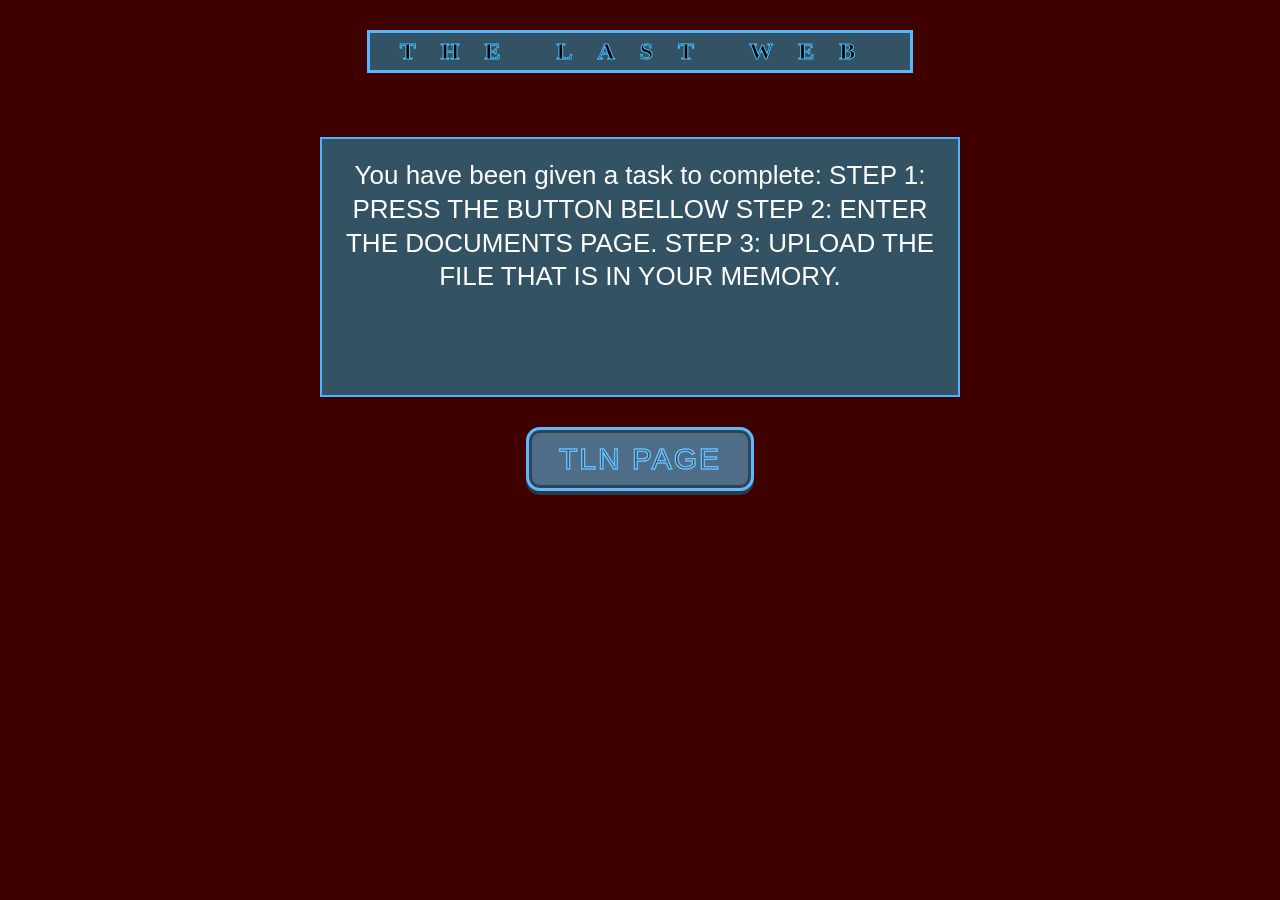
==== index.html @ 86a104f3 "Add files via upload" ====
<!DOCTYPE html>
<html lang="en">
<head>
    <meta charset="UTF-8">
    <meta name="viewport" content="width=device-width, initial-scale=1.0">
    <title>HOMEPAGE</title>

<link rel="preconnect" href="https://fonts.googleapis.com">
<link rel="preconnect" href="https://fonts.gstatic.com" crossorigin>
<link rel="stylesheet" href="style.css">
</head>

<body class="body">

    <nav>
        <div class="titleBox">
        <h1 class="wTitle"> THE LAST WEB</h1>
    </div>
    </nav>
    
    
    <div class="taskBox">
        <p class="decrypt-me">
    You have been given a task to complete:
    STEP 1: PRESS THE BUTTON BELLOW
    STEP 2: ENTER THE DOCUMENTS PAGE.
    STEP 3: UPLOAD THE FILE THAT IS IN YOUR MEMORY.
        </p>
    </div>
    <a href="thelastNetwork.html" class="TLNbutton">
        TLN PAGE
    </a>

    <a href="puzzle-2.html" class="TRUTH hidden" id="truth-btn">
    <p class="TRUTHt">TRUTH</p>
    </a>
    <script src="click-spark.js"></script>

<script>
    const sparkEffect = new Clickspark({
        sparkColor: '#fff',
        sparkSize: 10,
        sparkRadius: 15,
        sparkCount: 8,
        duration: 400,
        easing: 'ease-out'
    });
</script>
<script>
    document.addEventListener("DOMContentLoaded", function(){
        const truthButton = document.getElementById('truth-btn');
        const puzzleComplete = localStorage.getItem('puzzleComplete');

        if (puzzleComplete === 'true') {
            truthButton.classList.remove('hidden');
        } else {
            truthButton,classList.add('hidden');
        }
    });
</script>
</body>
</html>
---- style.css ----
/*1. GLOBAL & BODY STYLES */
body {
    background-color: #3F0000;
    margin: 0;
    padding: 0;
    box-sizing: border-box;
}

.darksideB{
    background: #000000;
}

/*2. HEADER / NAVIGATION (Works for all pages) */
nav, .navbar {
    position: relative;     
    text-align: center;     
    width: 100%;
    padding-top: 30px;      
}

/* The Return Button */
.return {
    position: absolute;     
    top: 10px;              
    left: 30px;        
    display: inline-block;
}

.return img {
    width: 120px;
    height: auto;
}

/*3. TITLE STYLES */
.HtitleBox,
.titleBox {
    display: inline-block;
    background: #335364;
    border: 3px solid #59b7ff;
    padding: 5px 30px;      
}

.wTitle {
    color: #000000;
    -webkit-text-stroke: 1px #4DC0FF;
    font-family: "Aldrich";
    letter-spacing: 25px;   
    margin: 0;
}

/*4. HOMEPAGE TASK BOX */
.taskBox {
    width: 50%;
    min-height: 260px;
    border: 2px solid #4db2ff;
    background: #335364;
    text-align: center;
    box-sizing: border-box;
    margin: 5% auto 0 auto; 
    padding: 20px;
}

.taskBox p {
    color: white;
    font-family: "Aldrich", sans-serif;
    font-size: 26px;
    line-height: 1.3;
    margin: 0;
}
/* 5. HISTORY PAGE STYLES */
.HtitleBox {
    margin-top: 35px;
    margin-left: 25%;
}

.hisPara {
    width: 800px;
    min-height: auto;
    margin-left: 17%;
    background-color: #D8FFFC;
}

.paragraph {
    text-align: center;
    font-size: 28px;
}

/* 6. DOCUMENTS PAGE STYLE */
.uploadBox {
    background: #335364;
    border: 3px solid #59b7ff;
    width: 400px;
    min-height: 200px;
    margin: 15% auto 0 auto; 
}

.guide {
    text-align: center;
    font-size: 25px;
    margin-top: 80px;
    font-family: "Aldrich";
    color: #000000;
    -webkit-text-stroke: 1px #4DC0FF;
    letter-spacing: 2px;
}

/*7. PUZZLE PAGE STYLES*/
.inst-box {
    position: absolute;
    background: #335364;
    border: 2px solid #4DC0FF;
    margin-left: 33%;
    margin-top: 65px;
    font-size: 20px;
}

.inst {
    font-family: "Aldrich";
    -webkit-text-stroke: 3px solid #4db2ff;
}

/* 8. BUTTONS (Shared Base Styles) */
.continue,
.warHis,
.truth,
.TRUTH,
.submitFile,
.puzbutton,
.hisbutton,
.Docbutton, 
.TLNbutton {
    background: #4f6d86;
    border: 3px solid #5db8ff;
    border-radius: 14px;
    color: #2d4152;
    font-family: "Aldrich", sans-serif;
    font-size: 15px; 
    text-decoration: none;
    -webkit-text-stroke: 1.5px #67c1ff;
    
    display: inline-block;
    width: fit-content;      
    padding: 12px 30px;      
    
    box-shadow:
        inset 0 0 0 3px #2e4353,
        0 4px 0 #2a3946;
        
    transition: transform 0.1s ease, box-shadow 0.1s ease;
}

.TLNbutton {
    display: block;
    margin: 30px auto 0 auto;
    font-size: 30px;
    letter-spacing: 2px;
}

.submitFile {
    display: block;
    margin: 20px auto 0 auto;
    font-size: 30px;
    letter-spacing: 2px;
}

.TRUTH {
    background: red;
    border: 0;
    border-radius: 0;
    margin-left: 90%;
    width: 50px;
    text-align: center;
}

.warHis{
    background: #FF1515;
    text-align: center;
    -webkit-text-stroke: 1.5px black;
    font-family: 'Aldrich';
    font-weight: bold;
    border-radius: 1px solid #32B6FF;
}

.truth{
    background: #FF1515;
    text-align: center;
    -webkit-text-stroke: 1.5px black;
    font-family: 'Aldrich', sans-serif;
    font-weight: bold;
    border-radius: 1px solid #32b6ff;
}

.continue{
    margin-left: 35%;
}
.continue { letter-spacing: 7px;}
.warHis { letter-spacing: 7px;}
.truth  { letter-spacing: 7px; }
.Docbutton { letter-spacing: 5px; }
.hisbutton { letter-spacing: 7px; }
.puzbutton { letter-spacing: 7px; }

/* Shared Hover States */
.continue:hover,
.warHis:hover,
.truth:hover,
.LIES:hover,
.submitFile:hover,
.puzbutton:hover,
.hisbutton:hover,
.TLNbutton:hover,
.Docbutton:hover {
    transform: translateY(2px);
    box-shadow: inset 0 0 0 3px #2e4353,
                0 2px 0 #2a3946;
}

/* 9. FLEX LAYOUT CONTAINERS & TOGGLES */
.button-container {
    display: flex;
    justify-content: center;
    align-items: center;
    gap: 40px;
    margin-top: 50px;
    width: 100%;
}
.hidden {
    display: none !important;
}

.theyareLying{
    background-color: #FF0000;
    width: 360px;
    margin-left: 35%;
    margin-top: 5%;
}
.darksideT,
.theyareLyingS{
    font-size: 40px;
    font-family: "Aldrich";
    font-weight: bold;
}

.darksideT{
    -webkit-text-stroke: 1px #4f6d86;
}

.warning{
    background: #FF0000;
    width: 750px;
    height: 50px;
    margin-left: 19%;
    margin-top: 20%;
}
.warningText{
    font-size: 40px;
    font-family: 'Aldrich';
    font-style:normal;
}
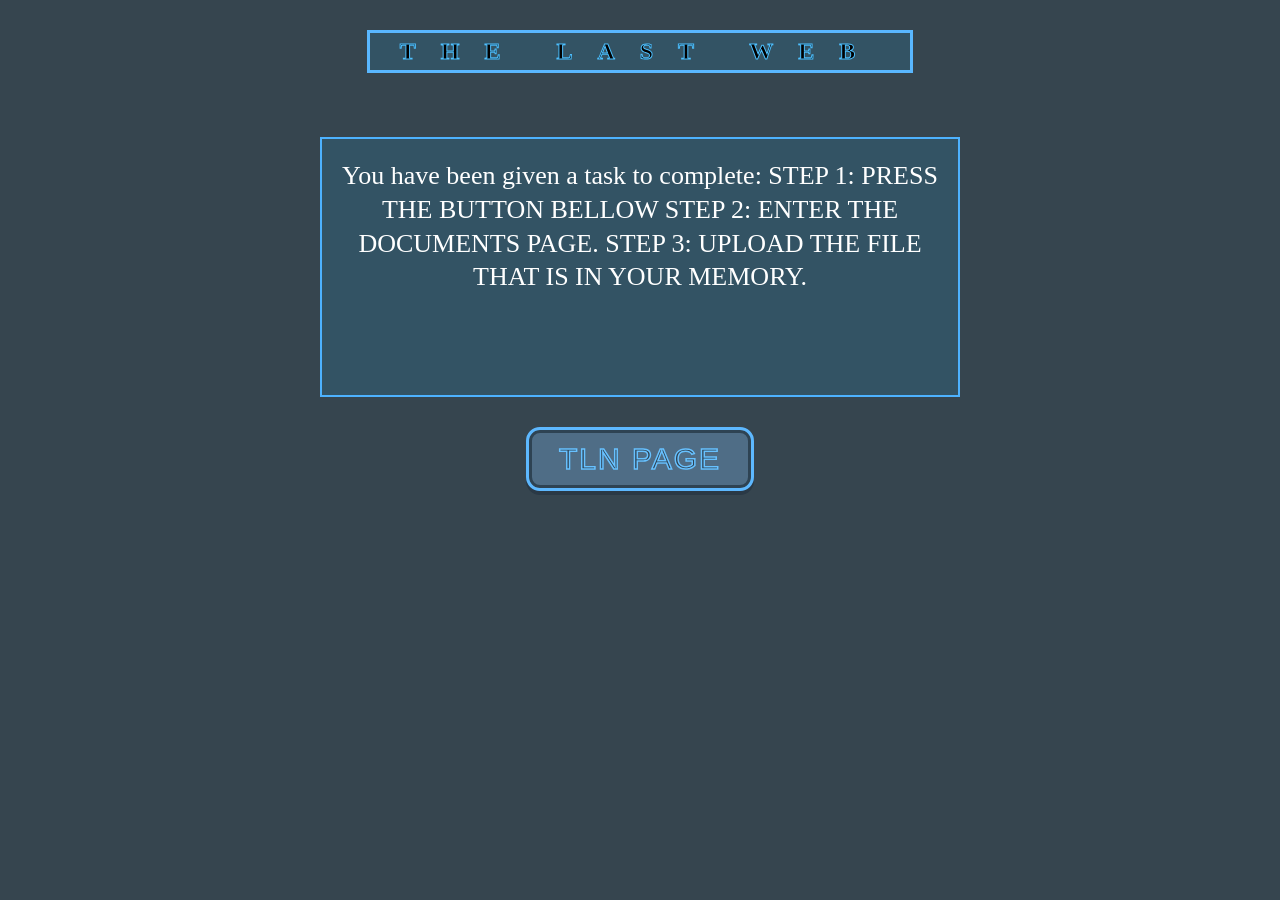
==== commit af2378a2: "Update index.html" ====
--- a/index.html
+++ b/index.html
@@ -8,6 +8,11 @@
 <link rel="preconnect" href="https://fonts.googleapis.com">
 <link rel="preconnect" href="https://fonts.gstatic.com" crossorigin>
 <link rel="stylesheet" href="style.css">
+
+<style>
+
+
+</style>
 </head>
 
 <body class="body">
@@ -49,14 +54,27 @@
 <script>
     document.addEventListener("DOMContentLoaded", function(){
         const truthButton = document.getElementById('truth-btn');
+        const taskBox = document.querySelector('.taskBox');
+        const decryptText = document.querySelector('.decrypt-me');
+
+
         const puzzleComplete = localStorage.getItem('puzzleComplete');
 
         if (puzzleComplete === 'true') {
+            document.body.classList.add('glitch-alarm');
             truthButton.classList.remove('hidden');
+
+            decryptText.innerHTML = `WARNING: SYSTEM COMPROMISE DETECTED
+            - THEY ARE LYING.
+            - THE TASKS ARE A FABRICATION
+            - ENTER THE TRUTH PORTAL IMMEDIATLY.`;
+
+            taskBox.classList.add('compromised');
         } else {
             truthButton,classList.add('hidden');
+            taskBox.classList.remove('compromised')
         }
     });
 </script>
 </body>
-</html>+</html>
--- a/style.css
+++ b/style.css
@@ -1,9 +1,22 @@
 /*1. GLOBAL & BODY STYLES */
 body {
-    background-color: #3F0000;
+    background-color: #36454F;
     margin: 0;
     padding: 0;
     box-sizing: border-box;
+}
+
+body.glitch-alarm {
+    animation: backgroundStrobe 0.8s infinite alternate;
+}
+
+@keyframes backgroundStrobe {
+    0%{
+        background-color: #335364;
+    }
+    100%{
+        background-color: #8b0000;
+    }
 }
 
 .darksideB{
@@ -62,7 +75,7 @@
 
 .taskBox p {
     color: white;
-    font-family: "Aldrich", sans-serif;
+    font-family: "Aldrich";
     font-size: 26px;
     line-height: 1.3;
     margin: 0;
@@ -117,6 +130,7 @@
 .inst {
     font-family: "Aldrich";
     -webkit-text-stroke: 3px solid #4db2ff;
+    color: white;
 }
 
 /* 8. BUTTONS (Shared Base Styles) */
@@ -164,7 +178,7 @@
 }
 
 .TRUTH {
-    background: red;
+    background: #36454F;
     border: 0;
     border-radius: 0;
     margin-left: 90%;
@@ -229,16 +243,37 @@
 }
 
 .theyareLying{
-    background-color: #FF0000;
-    width: 360px;
-    margin-left: 35%;
+    background-color: black;
+    border: 3px solid #59b7ff;
+    width: 90%;
+    max-width: 1200px;
+    margin-left: 5%;
     margin-top: 5%;
-}
-.darksideT,
+    box-sizing: border-box;
+}
+
+.darkside{
+    width: 50%;
+    min-height: 50x;
+    border: 2px solid grey;
+    background: red;
+    text-align: center;
+    box-sizing: border-box;
+    margin: 5% auto 0 auto; 
+    padding: 20px;
+}
+.darksideT{
+    font-size: 30px;
+    font-family: "Aldrich";
+    font-weight: bold;
+    color: white;
+}
 .theyareLyingS{
+    color: red;
     font-size: 40px;
     font-family: "Aldrich";
     font-weight: bold;
+    text-align: center;
 }
 
 .darksideT{
@@ -256,4 +291,58 @@
     font-size: 40px;
     font-family: 'Aldrich';
     font-style:normal;
-}+    color: whitesmoke;
+}
+
+.taskBox.compromised {
+    border: 2px dashed #ff3333;
+    background-color: rgba(255, 51, 51, 0.05);
+    box-shadow: 0 0 15px rgba(255, 51, 51, 0.2);
+}
+
+.taskBox.compromised .decrypt-me {
+color: #ff3333;
+font-weight: bold;
+animation: textFlicker 0.15s infinite alternate;
+}
+
+@keyframes textFlicker {
+    0% {opacity: 0.95; }
+    100% { opacity: 1; }    
+}
+
+#propaganda-feed{
+    display: flex;
+    flex-direction: row;
+    justify-content: space-between;
+    align-items: flex-start;
+    gap: 20px;
+    width: 100%;
+    box-sizing: border-box;
+}
+
+.feed-segment {
+    flex: 1;
+    min-width: 0;
+    display: flex;
+    flex-direction: column;
+    box-sizing: border-box;
+}
+
+.news-image {
+    width: 100%;
+    height: auto;
+    max-height: 250px;
+    object-fit: cover;
+    border: 2px solid #2d4152;
+}
+
+.news-description {
+    color: #ffffff;
+    font-family: "Aldrich";
+    font-size: 14px;
+    line-height: 1.5;
+    text-align: center;
+    margin-top: 5px;
+    width: 100%;
+}
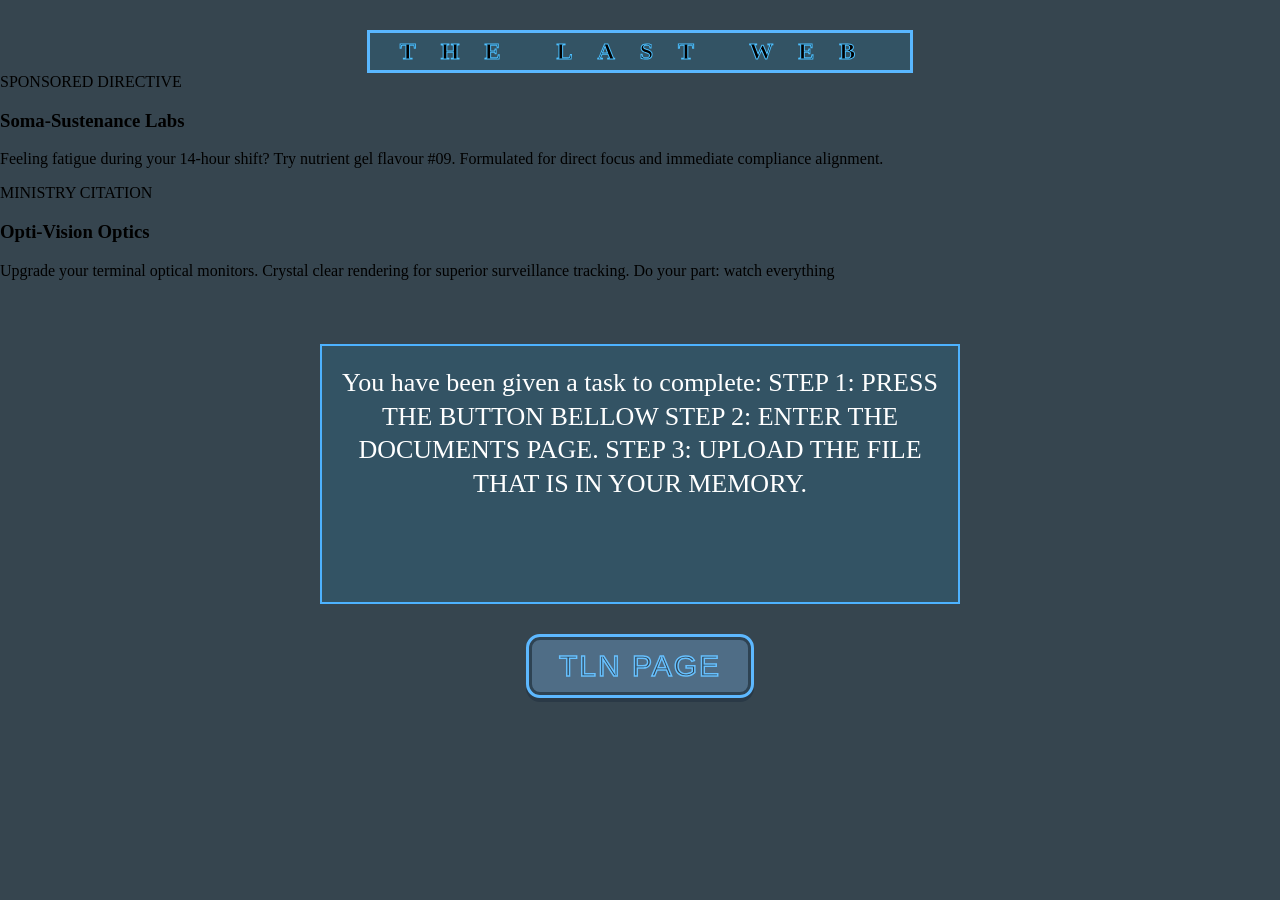
==== commit 930a624f: "Update index.html" ====
--- a/index.html
+++ b/index.html
@@ -23,7 +23,20 @@
     </div>
     </nav>
     
+    <div class="ad-box">
+        <div class="ad-card">
+            <div class="ad-header">SPONSORED DIRECTIVE</div>
+            <h3 class="ad-title">Soma-Sustenance Labs</h3>
+            <p class="ad-text">Feeling fatigue during your 14-hour shift? Try nutrient gel flavour #09. Formulated for direct focus and immediate compliance alignment.</p>
+        </div>
     
+
+    <div class="ad-card">
+        <div class="ad-header">MINISTRY CITATION</div>
+        <h3 class="ad-title">Opti-Vision Optics</h3>
+        <p class="ad-text">Upgrade your terminal optical monitors. Crystal clear rendering for superior surveillance tracking. Do your part: watch everything</p>
+    </div>
+</div>
     <div class="taskBox">
         <p class="decrypt-me">
     You have been given a task to complete:
@@ -56,13 +69,16 @@
         const truthButton = document.getElementById('truth-btn');
         const taskBox = document.querySelector('.taskBox');
         const decryptText = document.querySelector('.decrypt-me');
-
-
         const puzzleComplete = localStorage.getItem('puzzleComplete');
+        const adBox = document.querySelector('.ad-box');
 
         if (puzzleComplete === 'true') {
             document.body.classList.add('glitch-alarm');
             truthButton.classList.remove('hidden');
+
+            if (adBox) {
+                adBox.style.display = 'none';
+            }
 
             decryptText.innerHTML = `WARNING: SYSTEM COMPROMISE DETECTED
             - THEY ARE LYING.
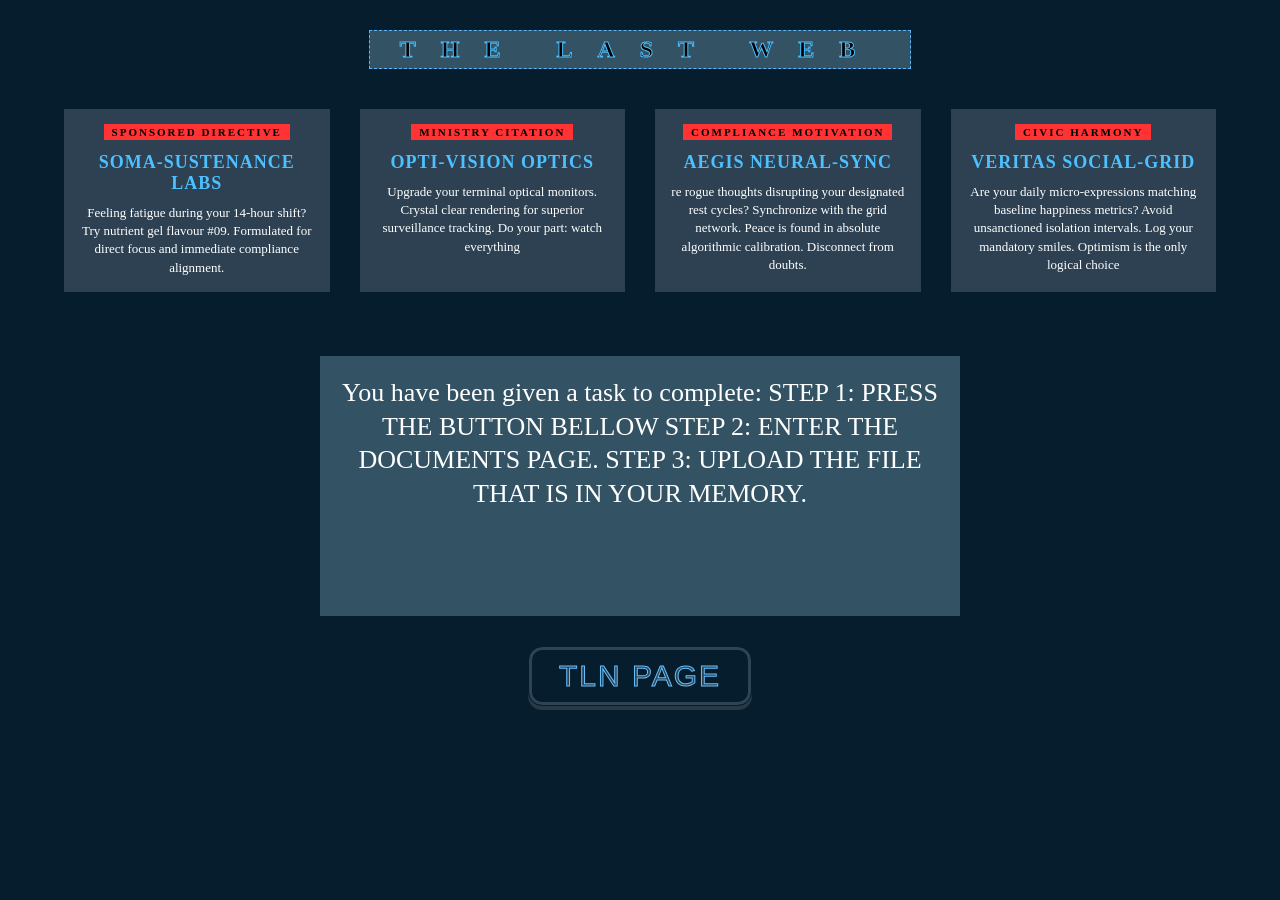
==== commit df1677b9: "Update index.html" ====
--- a/index.html
+++ b/index.html
@@ -10,8 +10,15 @@
 <link rel="stylesheet" href="style.css">
 
 <style>
-
-
+    .ad-card.corrupted-ad {
+        background: #000000 !important;
+        border: 2px dashed #ff3333 !important;
+        box-shadow: 0 0 15px rgba(255, 51, 51, 0.4);
+        display: flex;
+        justify-content: center;
+        align-items: center;
+        padding: 30px 10px;
+    }
 </style>
 </head>
 
@@ -22,6 +29,8 @@
         <h1 class="wTitle"> THE LAST WEB</h1>
     </div>
     </nav>
+
+
     
     <div class="ad-box">
         <div class="ad-card">
@@ -36,6 +45,24 @@
         <h3 class="ad-title">Opti-Vision Optics</h3>
         <p class="ad-text">Upgrade your terminal optical monitors. Crystal clear rendering for superior surveillance tracking. Do your part: watch everything</p>
     </div>
+
+
+    <div class="ad-card">
+        <div class="ad-header">COMPLIANCE MOTIVATION</div>
+        <h3 class="ad-title">Aegis Neural-Sync</h3>
+        <p class="ad-text">re rogue thoughts disrupting your designated rest cycles? Synchronize with the grid network. Peace is found in absolute algorithmic calibration. Disconnect from doubts.</p>
+    </div>
+
+
+    <div class="ad-card">
+        <div class="ad-header">CIVIC HARMONY</div>
+        <h3 class="ad-title">Veritas Social-Grid</h3>
+        <p class="ad-text">Are your daily micro-expressions matching baseline happiness metrics? Avoid unsanctioned isolation intervals. Log your mandatory smiles. Optimism is the only logical choice</p>
+    </div>
+
+
+    
+    
 </div>
     <div class="taskBox">
         <p class="decrypt-me">
@@ -52,6 +79,7 @@
     <a href="puzzle-2.html" class="TRUTH hidden" id="truth-btn">
     <p class="TRUTHt">TRUTH</p>
     </a>
+
     <script src="click-spark.js"></script>
 
 <script>
@@ -71,14 +99,18 @@
         const decryptText = document.querySelector('.decrypt-me');
         const puzzleComplete = localStorage.getItem('puzzleComplete');
         const adBox = document.querySelector('.ad-box');
+        const adCards = document.querySelectorAll('.ad-card');
 
         if (puzzleComplete === 'true') {
             document.body.classList.add('glitch-alarm');
+           if (truthButton){
             truthButton.classList.remove('hidden');
+           } 
 
-            if (adBox) {
-                adBox.style.display = 'none';
-            }
+           adCards.forEach(card => {
+            card.classList.add('corrupted-ad');
+            card.innerHTML = `<span class="theyareLyingS">THEY ARE LYING</span>`;
+           });
 
             decryptText.innerHTML = `WARNING: SYSTEM COMPROMISE DETECTED
             - THEY ARE LYING.
@@ -87,8 +119,11 @@
 
             taskBox.classList.add('compromised');
         } else {
-            truthButton,classList.add('hidden');
-            taskBox.classList.remove('compromised')
+            if (truthButton) {truthButton,classList.add('hidden');
+        }
+
+            if(taskBox){ taskBox.classList.remove('compromised');
+            }
         }
     });
 </script>
--- a/style.css
+++ b/style.css
@@ -1,29 +1,30 @@
-/*1. GLOBAL & BODY STYLES */
+
 body {
-    background-color: #36454F;
+    background-color: #051d2d;
     margin: 0;
     padding: 0;
     box-sizing: border-box;
 }
 
+
 body.glitch-alarm {
     animation: backgroundStrobe 0.8s infinite alternate;
 }
 
 @keyframes backgroundStrobe {
-    0%{
+    0% {
         background-color: #335364;
     }
-    100%{
+    100% {
         background-color: #8b0000;
     }
 }
 
-.darksideB{
+.darksideB {
     background: #000000;
 }
 
-/*2. HEADER / NAVIGATION (Works for all pages) */
+
 nav, .navbar {
     position: relative;     
     text-align: center;     
@@ -31,7 +32,7 @@
     padding-top: 30px;      
 }
 
-/* The Return Button */
+
 .return {
     position: absolute;     
     top: 10px;              
@@ -44,12 +45,12 @@
     height: auto;
 }
 
-/*3. TITLE STYLES */
+
 .HtitleBox,
 .titleBox {
     display: inline-block;
     background: #335364;
-    border: 3px solid #59b7ff;
+    border: 1px dashed #59b7ff;
     padding: 5px 30px;      
 }
 
@@ -61,11 +62,11 @@
     margin: 0;
 }
 
-/*4. HOMEPAGE TASK BOX */
+
 .taskBox {
     width: 50%;
     min-height: 260px;
-    border: 2px solid #4db2ff;
+    border: 0px solid #4db2ff;
     background: #335364;
     text-align: center;
     box-sizing: border-box;
@@ -80,7 +81,8 @@
     line-height: 1.3;
     margin: 0;
 }
-/* 5. HISTORY PAGE STYLES */
+
+
 .HtitleBox {
     margin-top: 35px;
     margin-left: 25%;
@@ -98,7 +100,7 @@
     font-size: 28px;
 }
 
-/* 6. DOCUMENTS PAGE STYLE */
+
 .uploadBox {
     background: #335364;
     border: 3px solid #59b7ff;
@@ -117,12 +119,12 @@
     letter-spacing: 2px;
 }
 
-/*7. PUZZLE PAGE STYLES*/
+
 .inst-box {
     position: absolute;
     background: #335364;
     border: 2px solid #4DC0FF;
-    margin-left: 33%;
+    margin-left: 39%;
     margin-top: 65px;
     font-size: 20px;
 }
@@ -133,7 +135,7 @@
     color: white;
 }
 
-/* 8. BUTTONS (Shared Base Styles) */
+
 .continue,
 .warHis,
 .truth,
@@ -143,14 +145,14 @@
 .hisbutton,
 .Docbutton, 
 .TLNbutton {
-    background: #4f6d86;
-    border: 3px solid #5db8ff;
+    background: #051d2d;
+    border: 1px solid #051d2d;
     border-radius: 14px;
     color: #2d4152;
     font-family: "Aldrich", sans-serif;
     font-size: 15px; 
     text-decoration: none;
-    -webkit-text-stroke: 1.5px #67c1ff;
+    -webkit-text-stroke: 1px #67c1ff;
     
     display: inline-block;
     width: fit-content;      
@@ -168,6 +170,8 @@
     margin: 30px auto 0 auto;
     font-size: 30px;
     letter-spacing: 2px;
+    background-color: #051d2d;
+    
 }
 
 .submitFile {
@@ -186,7 +190,7 @@
     text-align: center;
 }
 
-.warHis{
+.warHis {
     background: #FF1515;
     text-align: center;
     -webkit-text-stroke: 1.5px black;
@@ -195,7 +199,7 @@
     border-radius: 1px solid #32B6FF;
 }
 
-.truth{
+.truth {
     background: #FF1515;
     text-align: center;
     -webkit-text-stroke: 1.5px black;
@@ -204,17 +208,17 @@
     border-radius: 1px solid #32b6ff;
 }
 
-.continue{
-    margin-left: 35%;
-}
-.continue { letter-spacing: 7px;}
-.warHis { letter-spacing: 7px;}
+.continue {
+    margin-left: 37%;
+}
+.continue { letter-spacing: 7px; }
+.warHis { letter-spacing: 7px; }
 .truth  { letter-spacing: 7px; }
 .Docbutton { letter-spacing: 5px; }
 .hisbutton { letter-spacing: 7px; }
 .puzbutton { letter-spacing: 7px; }
 
-/* Shared Hover States */
+
 .continue:hover,
 .warHis:hover,
 .truth:hover,
@@ -229,7 +233,7 @@
                 0 2px 0 #2a3946;
 }
 
-/* 9. FLEX LAYOUT CONTAINERS & TOGGLES */
+
 .button-container {
     display: flex;
     justify-content: center;
@@ -242,19 +246,19 @@
     display: none !important;
 }
 
-.theyareLying{
+
+.theyareLying {
     background-color: black;
     border: 3px solid #59b7ff;
     width: 90%;
     max-width: 1200px;
-    margin-left: 5%;
-    margin-top: 5%;
-    box-sizing: border-box;
-}
-
-.darkside{
+    margin: 5% auto 0 auto; 
+    box-sizing: border-box;
+}
+
+.darkside {
     width: 50%;
-    min-height: 50x;
+    min-height: 50px;
     border: 2px solid grey;
     background: red;
     text-align: center;
@@ -262,13 +266,16 @@
     margin: 5% auto 0 auto; 
     padding: 20px;
 }
-.darksideT{
+
+.darksideT {
     font-size: 30px;
     font-family: "Aldrich";
     font-weight: bold;
     color: white;
-}
-.theyareLyingS{
+    -webkit-text-stroke: 1px #4f6d86;
+}
+
+.theyareLyingS {
     color: red;
     font-size: 40px;
     font-family: "Aldrich";
@@ -276,42 +283,8 @@
     text-align: center;
 }
 
-.darksideT{
-    -webkit-text-stroke: 1px #4f6d86;
-}
-
-.warning{
-    background: #FF0000;
-    width: 750px;
-    height: 50px;
-    margin-left: 19%;
-    margin-top: 20%;
-}
-.warningText{
-    font-size: 40px;
-    font-family: 'Aldrich';
-    font-style:normal;
-    color: whitesmoke;
-}
-
-.taskBox.compromised {
-    border: 2px dashed #ff3333;
-    background-color: rgba(255, 51, 51, 0.05);
-    box-shadow: 0 0 15px rgba(255, 51, 51, 0.2);
-}
-
-.taskBox.compromised .decrypt-me {
-color: #ff3333;
-font-weight: bold;
-animation: textFlicker 0.15s infinite alternate;
-}
-
-@keyframes textFlicker {
-    0% {opacity: 0.95; }
-    100% { opacity: 1; }    
-}
-
-#propaganda-feed{
+
+#propaganda-feed {
     display: flex;
     flex-direction: row;
     justify-content: space-between;
@@ -346,3 +319,95 @@
     margin-top: 5px;
     width: 100%;
 }
+
+
+.warning {
+    background: #FF0000;
+    width: 750px;
+    height: 50px;
+    margin-left: 29%;
+    margin-top: 20%;
+}
+
+.warningText {
+    font-size: 40px;
+    font-family: 'Aldrich';
+    font-style: normal;
+    color: whitesmoke;
+}
+
+
+.taskBox.compromised {
+    border: 2px dashed #ff3333;
+    background-color: rgba(255, 51, 51, 0.05);
+    box-shadow: 0 0 15px rgba(255, 51, 51, 0.2);
+}
+
+.taskBox.compromised .decrypt-me {
+    color: #ff3333;
+    font-weight: bold;
+    animation: textFlicker 0.15s infinite alternate;
+}
+
+@keyframes textFlicker {
+    0% { opacity: 0.95; }
+    100% { opacity: 1; }    
+}
+
+
+.ad-box {
+    display: flex;
+    justify-content: center;
+    align-items: stretch;
+    gap: 30px;
+    width: 90%;
+    max-width: 1200px;
+    margin: 40px auto;
+    box-sizing: border-box;
+}
+
+.ad-card {
+    flex: 1;
+    background: #2d4152;
+    border: 0px solid #59b7ff;
+    padding: 15px;
+    display: flex;
+    flex-direction: column;
+    align-items: center;
+    text-align: center;
+    box-sizing: border-box;
+}
+
+.ad-header {
+    background: #ff3333;
+    color: #000000;
+    font-family: "Aldrich";
+    font-weight: bold;
+    font-size: 11px;
+    padding: 2px 8px;
+    letter-spacing: 2px;
+    margin-bottom: 12px;
+}
+
+
+body.glitch-alarm .ad-header {
+    background: #00ffcc;
+    animation: textFlicker 0.2s infinite alternate;
+}
+
+.ad-title {
+    color: #4dc0ff;
+    font-family: "Aldrich";
+    font-size: 18px;
+    margin: 0 0 10px 0;
+    text-transform: uppercase;
+    letter-spacing: 1px;
+}
+
+.ad-text {
+    color: #ffffff;
+    font-family: "Aldrich";
+    font-size: 13px;
+    line-height: 1.4;
+    margin: 0;
+}
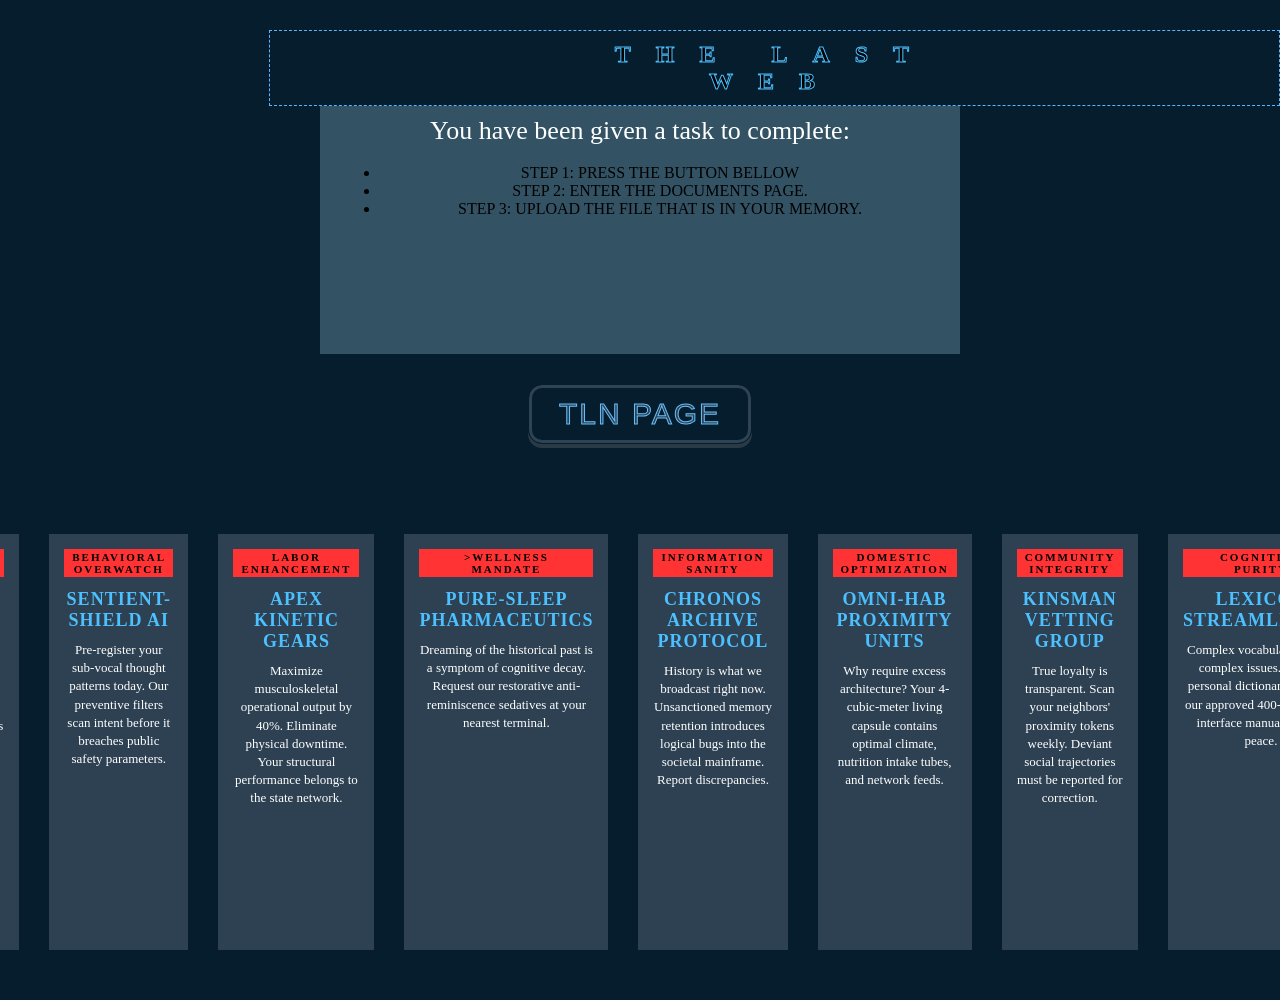
==== commit 856a809b: "Update index.html" ====
--- a/index.html
+++ b/index.html
@@ -19,6 +19,10 @@
         align-items: center;
         padding: 30px 10px;
     }
+
+    .hidden-list {
+        display: none !important;
+    }
 </style>
 </head>
 
@@ -30,52 +34,114 @@
     </div>
     </nav>
 
-
-    
-    <div class="ad-box">
+     <div class="taskBox">
+        <p class="decrypt-me">
+    You have been given a task to complete:
+    <ul id="task-list">
+   <li> STEP 1: PRESS THE BUTTON BELLOW</li>
+    <li>STEP 2: ENTER THE DOCUMENTS PAGE.</li>
+    <li>STEP 3: UPLOAD THE FILE THAT IS IN YOUR MEMORY.</li>
+    </ul>
+        </p>
+    </div>
+
+    <a href="thelastNetwork.html" class="TLNbutton">
+        TLN PAGE
+    </a>
+
+
+    
+   <div class="ad-box">
         <div class="ad-card">
             <div class="ad-header">SPONSORED DIRECTIVE</div>
             <h3 class="ad-title">Soma-Sustenance Labs</h3>
             <p class="ad-text">Feeling fatigue during your 14-hour shift? Try nutrient gel flavour #09. Formulated for direct focus and immediate compliance alignment.</p>
         </div>
-    
-
-    <div class="ad-card">
-        <div class="ad-header">MINISTRY CITATION</div>
-        <h3 class="ad-title">Opti-Vision Optics</h3>
-        <p class="ad-text">Upgrade your terminal optical monitors. Crystal clear rendering for superior surveillance tracking. Do your part: watch everything</p>
+        <div class="ad-card">
+            <div class="ad-header">MINISTRY CITATION</div>
+            <h3 class="ad-title">Opti-Vision Optics</h3>
+            <p class="ad-text">Upgrade your terminal optical monitors. Crystal clear rendering for superior surveillance tracking. Do your part: watch everything</p>
+        </div>
+        <div class="ad-card">
+            <div class="ad-header">COMPLIANCE MOTIVATION</div>
+            <h3 class="ad-title">Aegis Neural-Sync</h3>
+            <p class="ad-text">re rogue thoughts disrupting your designated rest cycles? Synchronize with the grid network. Peace is found in absolute algorithmic calibration. Disconnect from doubts.</p>
+        </div>
+        <div class="ad-card">
+            <div class="ad-header">CIVIC HARMONY</div>
+            <h3 class="ad-title">Veritas Social-Grid</h3>
+            <p class="ad-text">Are your daily micro-expressions matching baseline happiness metrics? Avoid unsanctioned isolation intervals. Log your mandatory smiles. Optimism is the only logical choice</p>
+        </div>
+
+        <div class="ad-card">
+            <div class="ad-header">RESOURCE MANAGEMENT</div>
+            <h3 class="ad-title">Hydro-Quota Systems</h3>
+            <p class="ad-text">Stay within your monthly rationalized water allowance. Every drop recycled is a metric unit contributed toward corporate industrial expansion.</p>
+        </div>
+        <div class="ad-card">
+            <div class="ad-header">BEHAVIORAL OVERWATCH</div>
+            <h3 class="ad-title">Sentient-Shield AI</h3>
+            <p class="ad-text">Pre-register your sub-vocal thought patterns today. Our preventive filters scan intent before it breaches public safety parameters.</p>
+        </div>
+        <div class="ad-card">
+            <div class="ad-header">LABOR ENHANCEMENT</div>
+            <h3 class="ad-title">Apex Kinetic Gears</h3>
+            <p class="ad-text">Maximize musculoskeletal operational output by 40%. Eliminate physical downtime. Your structural performance belongs to the state network.</p>
+        </div>
+        <div class="ad-card">
+            <div class="ad-header">>WELLNESS MANDATE</div>
+            <h3 class="ad-title">Pure-Sleep Pharmaceutics</h3>
+            <p class="ad-text">Dreaming of the historical past is a symptom of cognitive decay. Request our restorative anti-reminiscence sedatives at your nearest terminal.</p>
+        </div>
+
+        <div class="ad-card">
+            <div class="ad-header">INFORMATION SANITY</div>
+            <h3 class="ad-title">Chronos Archive Protocol</h3>
+            <p class="ad-text">History is what we broadcast right now. Unsanctioned memory retention introduces logical bugs into the societal mainframe. Report discrepancies.</p>
+        </div>
+        <div class="ad-card">
+            <div class="ad-header">DOMESTIC OPTIMIZATION</div>
+            <h3 class="ad-title">Omni-Hab Proximity Units</h3>
+            <p class="ad-text">Why require excess architecture? Your 4-cubic-meter living capsule contains optimal climate, nutrition intake tubes, and network feeds.</p>
+        </div>
+        <div class="ad-card">
+            <div class="ad-header">COMMUNITY INTEGRITY</div>
+            <h3 class="ad-title">Kinsman Vetting Group</h3>
+            <p class="ad-text">True loyalty is transparent. Scan your neighbors' proximity tokens weekly. Deviant social trajectories must be reported for correction.</p>
+        </div>
+        <div class="ad-card">
+            <div class="ad-header">COGNITIVE PURITY</div>
+            <h3 class="ad-title">Lexicon Streamliners</h3>
+            <p class="ad-text">Complex vocabulary creates complex issues. Reduce personal dictionary usage to our approved 400-word daily interface manual for true peace.</p>
+        </div>
+        <div class="ad-card">
+            <div class="ad-header">BIOMETRIC CITATION</div>
+            <h3 class="ad-title">Pulse-Rate Gateways</h3>
+            <p class="ad-text">Elevated adrenaline levels when passing checkpoints will trigger lockbox isolation. Keep your circulatory systems completely neutral.</p>
+        </div>
+        <div class="ad-card">
+            <div class="ad-header">RECREATION INSTRUCTION</div>
+            <h3 class="ad-title">Static-Joy Simulations</h3>
+            <p class="ad-text">Unsanctioned outdoor physical wandering carries structural hazards. Log into certified digital environments for curated recreational needs.</p>
+        </div>
+        <div class="ad-card">
+            <div class="ad-header">NUTRITIONAL DIRECTIVE</div>
+            <h3 class="ad-title">Synthetic Harvest Corp</h3>
+            <p class="ad-text">Natural agriculture is an unhygienic relics of the old world. Consume only standardized, factory-pressed block matrices for optimal nutrition.</p>
+        </div>
+        <div class="ad-card">
+            <div class="ad-header">LOYALTY REWARD</div>
+            <h3 class="ad-title">Vigil-Credit Solutions</h3>
+            <p class="ad-text">Accumulate high fidelity marks by monitoring public message networks. Trade high-tier credits for priority oxygen filtration filters.</p>
+        </div>
     </div>
 
 
-    <div class="ad-card">
-        <div class="ad-header">COMPLIANCE MOTIVATION</div>
-        <h3 class="ad-title">Aegis Neural-Sync</h3>
-        <p class="ad-text">re rogue thoughts disrupting your designated rest cycles? Synchronize with the grid network. Peace is found in absolute algorithmic calibration. Disconnect from doubts.</p>
-    </div>
-
-
-    <div class="ad-card">
-        <div class="ad-header">CIVIC HARMONY</div>
-        <h3 class="ad-title">Veritas Social-Grid</h3>
-        <p class="ad-text">Are your daily micro-expressions matching baseline happiness metrics? Avoid unsanctioned isolation intervals. Log your mandatory smiles. Optimism is the only logical choice</p>
-    </div>
-
-
     
     
 </div>
-    <div class="taskBox">
-        <p class="decrypt-me">
-    You have been given a task to complete:
-    STEP 1: PRESS THE BUTTON BELLOW
-    STEP 2: ENTER THE DOCUMENTS PAGE.
-    STEP 3: UPLOAD THE FILE THAT IS IN YOUR MEMORY.
-        </p>
-    </div>
-    <a href="thelastNetwork.html" class="TLNbutton">
-        TLN PAGE
-    </a>
-
+   
+    
     <a href="puzzle-2.html" class="TRUTH hidden" id="truth-btn">
     <p class="TRUTHt">TRUTH</p>
     </a>
@@ -100,6 +166,7 @@
         const puzzleComplete = localStorage.getItem('puzzleComplete');
         const adBox = document.querySelector('.ad-box');
         const adCards = document.querySelectorAll('.ad-card');
+        const taskList = document.getElementById('task-list')
 
         if (puzzleComplete === 'true') {
             document.body.classList.add('glitch-alarm');
@@ -107,6 +174,10 @@
             truthButton.classList.remove('hidden');
            } 
 
+           if (taskList) {
+            taskList.classList.add('hidden');
+           }
+
            adCards.forEach(card => {
             card.classList.add('corrupted-ad');
             card.innerHTML = `<span class="theyareLyingS">THEY ARE LYING</span>`;
@@ -119,7 +190,7 @@
 
             taskBox.classList.add('compromised');
         } else {
-            if (truthButton) {truthButton,classList.add('hidden');
+            if (truthButton) {truthButton.classList.add('hidden');
         }
 
             if(taskBox){ taskBox.classList.remove('compromised');
--- a/style.css
+++ b/style.css
@@ -48,10 +48,11 @@
 
 .HtitleBox,
 .titleBox {
-    display: inline-block;
-    background: #335364;
+   position: absolute;
+   margin-left: 21%;
+    background: #051d2d;
     border: 1px dashed #59b7ff;
-    padding: 5px 30px;      
+    padding: 5px 300px;      
 }
 
 .wTitle {
@@ -59,7 +60,7 @@
     -webkit-text-stroke: 1px #4DC0FF;
     font-family: "Aldrich";
     letter-spacing: 25px;   
-    margin: 0;
+    margin: 5px;
 }
 
 
@@ -89,15 +90,17 @@
 }
 
 .hisPara {
-    width: 800px;
+    position: absolute;
+    width: 1500px;
     min-height: auto;
-    margin-left: 17%;
+    margin-left: 10%;
+    margin-top: 7%;
     background-color: #D8FFFC;
 }
 
 .paragraph {
     text-align: center;
-    font-size: 28px;
+    font-size: 38px;
 }
 
 
@@ -125,7 +128,7 @@
     background: #335364;
     border: 2px solid #4DC0FF;
     margin-left: 39%;
-    margin-top: 65px;
+    margin-top: 80px;
     font-size: 20px;
 }
 
@@ -181,13 +184,23 @@
     letter-spacing: 2px;
 }
 
+.hisbutton{
+    margin-top: 40px;
+}
+.Docbutton{
+    margin-top: 40px;
+}
+.puzbutton{
+    margin-top: 40px;
+}
+.puzbutton
+
 .TRUTH {
-    background: #36454F;
     border: 0;
     border-radius: 0;
-    margin-left: 90%;
     width: 50px;
     text-align: center;
+    margin: 20%;
 }
 
 .warHis {
@@ -197,6 +210,7 @@
     font-family: 'Aldrich';
     font-weight: bold;
     border-radius: 1px solid #32B6FF;
+    margin-top: 50px;
 }
 
 .truth {
@@ -206,6 +220,7 @@
     font-family: 'Aldrich', sans-serif;
     font-weight: bold;
     border-radius: 1px solid #32b6ff;
+    margin-top: 50px;
 }
 
 .continue {
@@ -341,6 +356,7 @@
     border: 2px dashed #ff3333;
     background-color: rgba(255, 51, 51, 0.05);
     box-shadow: 0 0 15px rgba(255, 51, 51, 0.2);
+    margin-top: 10%;
 }
 
 .taskBox.compromised .decrypt-me {
@@ -362,7 +378,8 @@
     gap: 30px;
     width: 90%;
     max-width: 1200px;
-    margin: 40px auto;
+    margin: 50px auto;
+    margin-top: 90px;
     box-sizing: border-box;
 }
 
